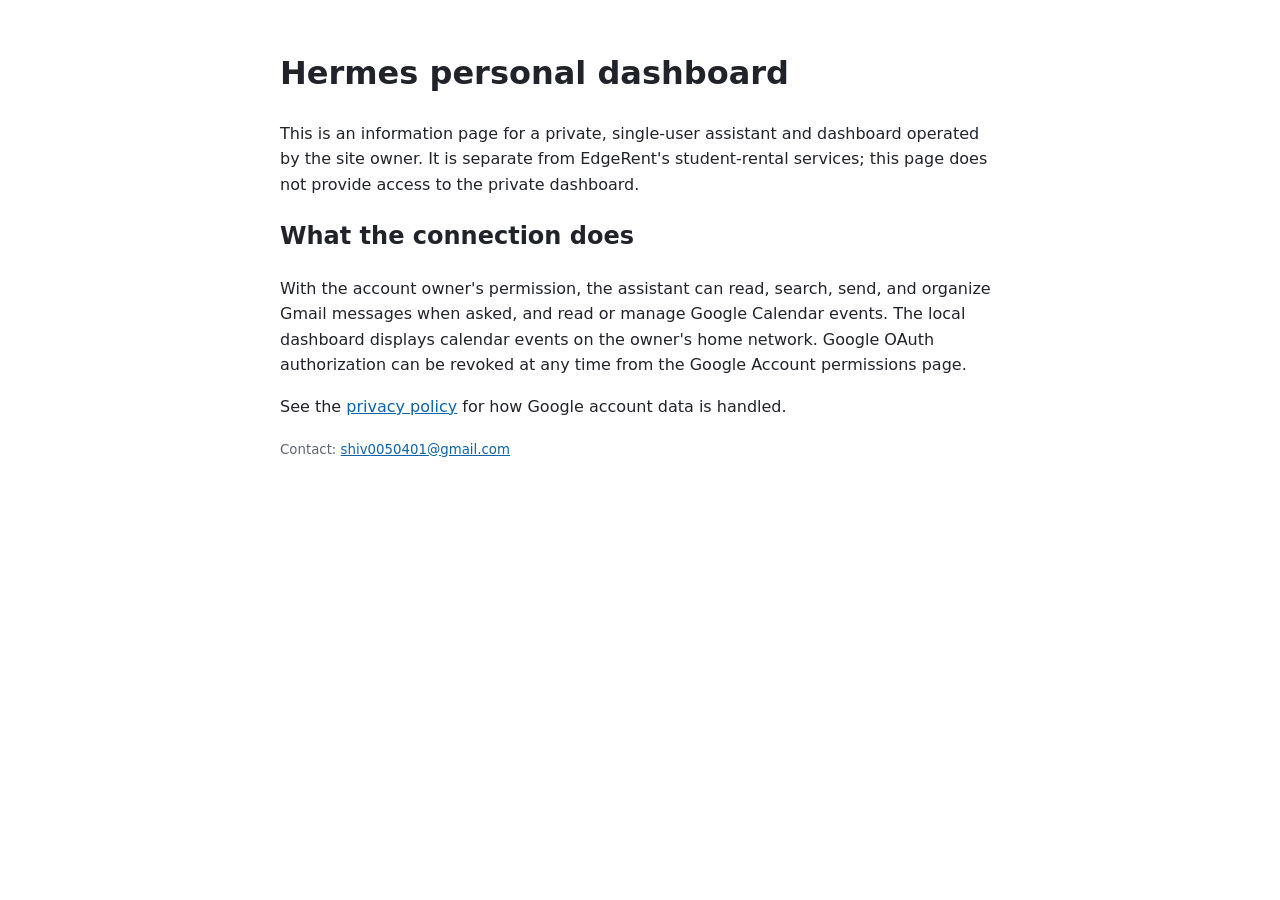
==== hermes/index.html @ 9bdc352f "Add personal dashboard OAuth information page" ====
<!doctype html>
<html lang="en"><meta charset="utf-8"><meta name="viewport" content="width=device-width, initial-scale=1">
<title>Hermes personal dashboard</title>
<style>body{font:16px/1.6 system-ui,sans-serif;max-width:720px;margin:3rem auto;padding:0 1.25rem;color:#20242a}a{color:#0b63ad}small{color:#5e6470}</style>
<main>
<h1>Hermes personal dashboard</h1>
<p>This is an information page for a private, single-user assistant and dashboard operated by the site owner. It is separate from EdgeRent's student-rental services; this page does not provide access to the private dashboard.</p>
<h2>What the connection does</h2>
<p>With the account owner's permission, the assistant can read, search, send, and organize Gmail messages when asked, and read or manage Google Calendar events. The local dashboard displays calendar events on the owner's home network. Google OAuth authorization can be revoked at any time from the Google Account permissions page.</p>
<p>See the <a href="privacy.html">privacy policy</a> for how Google account data is handled.</p>
<small>Contact: <a href="mailto:shiv0050401@gmail.com">shiv0050401@gmail.com</a></small>
</main></html>
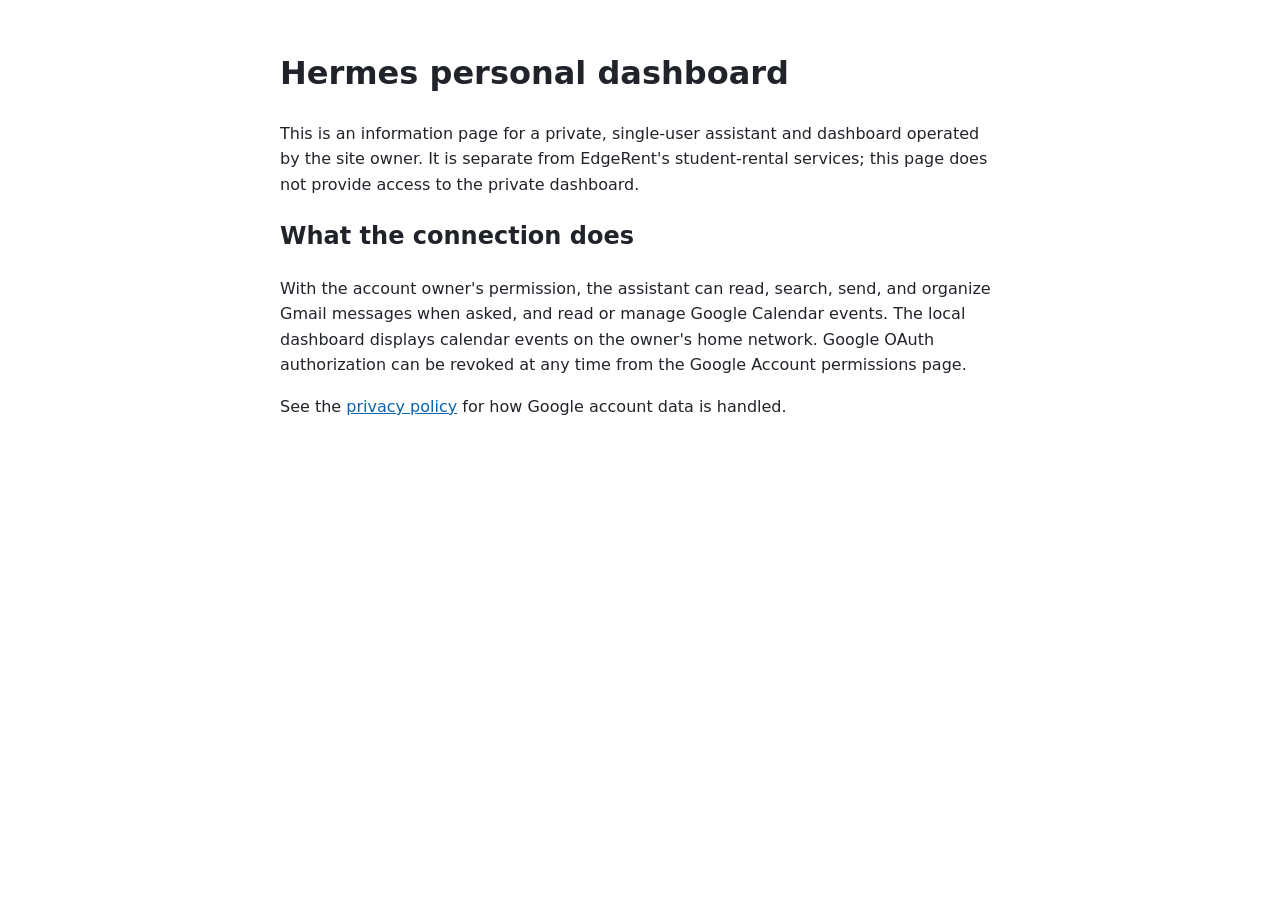
==== commit 36740ba1: "Remove contact email from info page Removed contact email from the information page." ====
--- a/hermes/index.html
+++ b/hermes/index.html
@@ -8,5 +8,4 @@
 <h2>What the connection does</h2>
 <p>With the account owner's permission, the assistant can read, search, send, and organize Gmail messages when asked, and read or manage Google Calendar events. The local dashboard displays calendar events on the owner's home network. Google OAuth authorization can be revoked at any time from the Google Account permissions page.</p>
 <p>See the <a href="privacy.html">privacy policy</a> for how Google account data is handled.</p>
-<small>Contact: <a href="mailto:shiv0050401@gmail.com">shiv0050401@gmail.com</a></small>
 </main></html>
